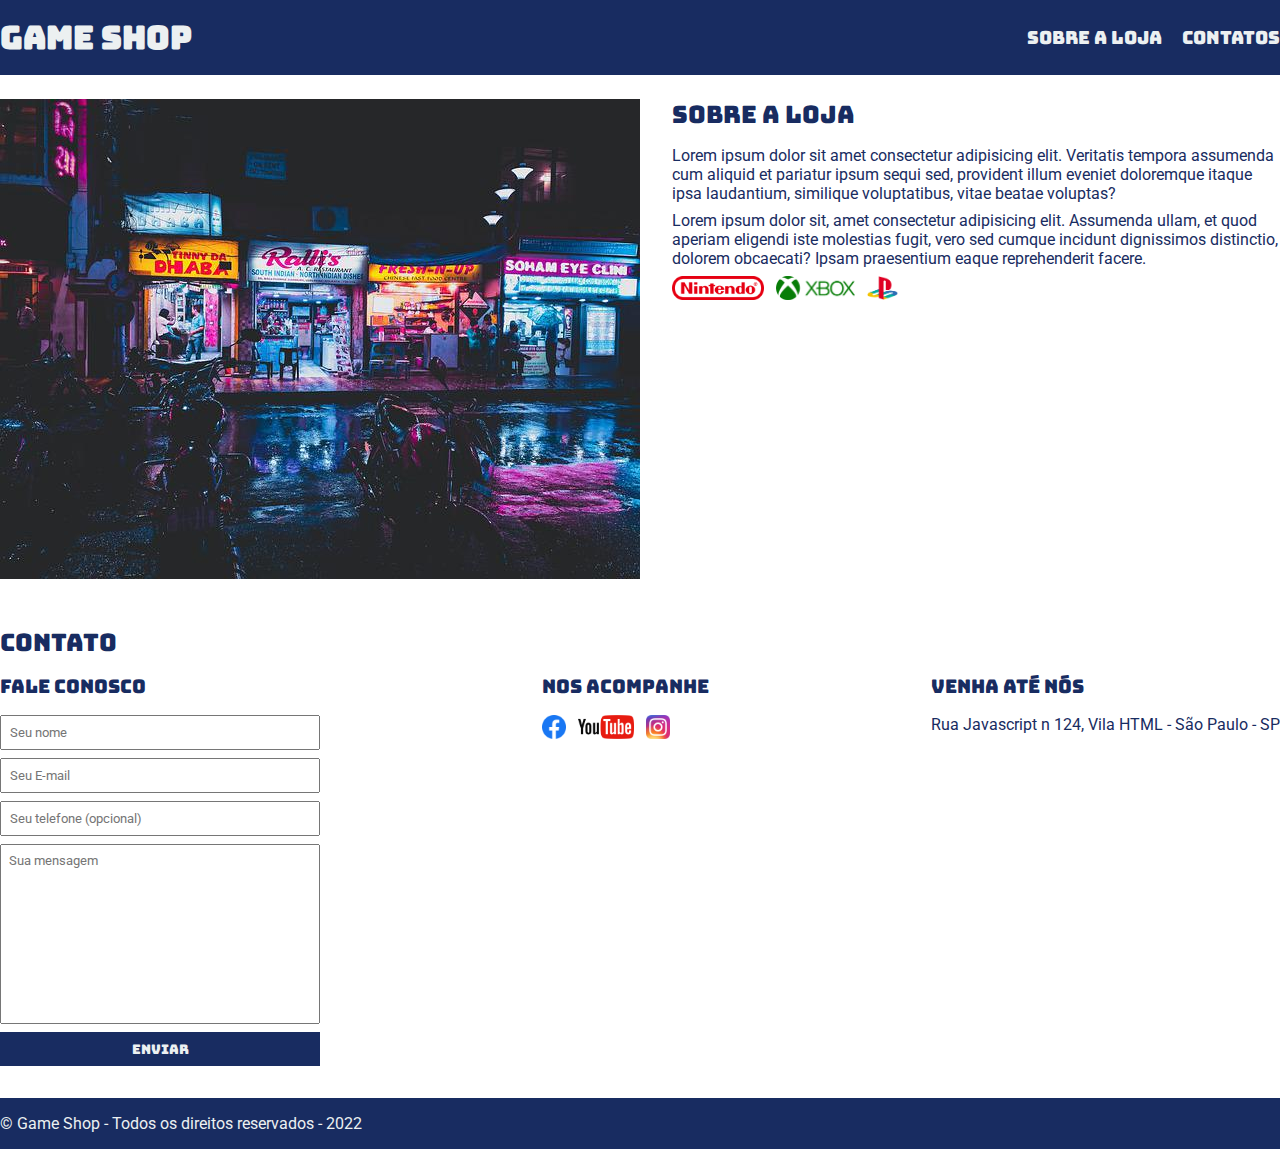
==== index.html @ df537aba "Subindo o código do projeto" ====
<!DOCTYPE html>
<html lang="pt-br">
  <head>
    <meta charset="UTF-8" />
    <meta name="viewport" content="width=device-width, initial-scale=1.0" />
    <link rel="stylesheet" href="./main.css" />
    <link
      href="https://fonts.googleapis.com/css?family=Roboto:100,100italic,300,300italic,regular,italic,500,500italic,700,700italic,900,900italic"
      rel="stylesheet"
    />
    <link
      href="https://fonts.googleapis.com/css?family=Bungee:regular"
      rel="stylesheet"
    />
    <title>Game Shop - A sua loja de games</title>
  </head>
  <body>
    <header>
      <div class="container">
        <h1>Game Shop</h1>
        <nav>
          <ul>
            <li>
              <a href="#about">Sobre a loja</a>
            </li>
            <li>
              <a href="#contact">Contatos</a>
            </li>
          </ul>
        </nav>
      </div>
    </header>
    <section id="about">
      <div class="container">
        <img
          class="store-front"
          src="./images/loja.jpg"
          alt="Fachada da loja Games Shop"
        />
        <div>
          <h2>Sobre a loja</h2>
          <p>
            Lorem ipsum dolor sit amet consectetur adipisicing elit. Veritatis
            tempora assumenda cum aliquid et pariatur ipsum sequi sed, provident
            illum eveniet doloremque itaque ipsa laudantium, similique
            voluptatibus, vitae beatae voluptas?
          </p>
          <p>
            Lorem ipsum dolor sit, amet consectetur adipisicing elit. Assumenda
            ullam, et quod aperiam eligendi iste molestias fugit, vero sed
            cumque incidunt dignissimos distinctio, dolorem obcaecati? Ipsam
            praesentium eaque reprehenderit facere.
          </p>
          <ul class="brands-list">
            <li><img src="./images/nintendo.png" alt="nintendo" /></li>
            <li><img src="./images/xbox.png" alt="xbox" /></li>
            <li><img src="./images/playstation.png" alt="playstation" /></li>
          </ul>
        </div>
      </div>
    </section>
    <section id="contact">
      <div class="container">
        <h2>Contato</h2>
        <div class="contact-methods">
          <div>
            <h3>Fale Conosco</h3>
            <form>
              <input type="text" placeholder="Seu nome" required />
              <input type="email" placeholder="Seu E-mail" required />
              <input type="tel" placeholder="Seu telefone (opcional)" />
              <textarea placeholder="Sua mensagem" required></textarea>
              <button type="submit">Enviar</button>
            </form>
          </div>
          <div>
            <h3>Nos Acompanhe</h3>
            <ul class="social-links">
              <li>
                <a href="#" title="Siga-nos no Facebook">
                  <img src="./images/facebook.png" alt="Logo do Facebook" />
                </a>
              </li>
              <li>
                <a href="#" title="Visite nosso canal no Youtube">
                  <img src="./images/youtube.png" alt="Logo do Youtube" />
                </a>
              </li>
              <li>
                <a href="#" title="Siga-nos no Instagram">
                  <img src="./images/instagram.png" alt="Logo da Instagram" />
                </a>
              </li>
            </ul>
          </div>
          <div>
            <h3>Venha até nós</h3>
            <p>Rua Javascript n 124, Vila HTML - São Paulo - SP</p>
          </div>
        </div>
      </div>
    </section>
    <footer>
      <div class="container">
        <p>
         &copy; Game Shop - Todos os direitos reservados - 2022
        </p>
      </div>
  </body>
</html>
---- main.css ----
*{
    margin: 0;
    padding: 0;
    box-sizing: border-box;
}

header ,
section h2,
section h3,
form button {
    font-family: 'Bungee', cursive;
    font-weight: normal;
}

body, input, textarea {
    font-family: 'Roboto', sans-serif;
}

header {
    padding: 16px 0;
    background-color: #182c61;
    color: #ecf0f1;
}

header nav li {
    display: inline;
    margin-left: 16px;
    font-size: 18px;
}

header nav li a {
    color: #ecf0f1;
    text-decoration: none;
}

.container {
    max-width: 1280px;
    width: 100%;
    margin: 0 auto;
}

header .container,
section .container {
    display: flex;
    align-items: center;
    justify-content: space-between;
}

.brands-list img{
    height: 24px;
}

.brands-list li {
    display: inline;
    margin-right: 8px;
}

section .container {
    align-items: flex-start;
}

section {
    padding: 24px 0;
}

section h2 {
    margin-bottom: 16px;
}

section {
    color: #182c61;
}

section p {
    margin-bottom: 8px;
}

.store-front {
    margin-right: 32px;
}

.social-links img {
    height: 24px;
}

.social-links li {
    display: inline;
    margin-right: 8px;
}

.social-links li a {
    text-decoration: none;
}

#contact .container {
    display: block;
}

.contact-methods {
    display: flex;
    justify-content: space-between;
}

form input,
form textarea,
form button {
    display: block;
    width: 320px;
    margin-bottom: 8px;
    padding: 8px;
}

form textarea {
    resize: none;
    height: 180px;
}

section h3 {
    margin-bottom: 16px;
}

form button {
    background-color: #182c61;
    color: #ecf0f1;
    border: none;
    cursor: pointer;
}

form button:hover {
    background-color: #314e9e;
}

input:focus, textarea:focus {
    outline-color: #182c61;
}

footer {
    background-color: #182c61;
    color: #ecf0f1;
    padding: 16px 0;
}
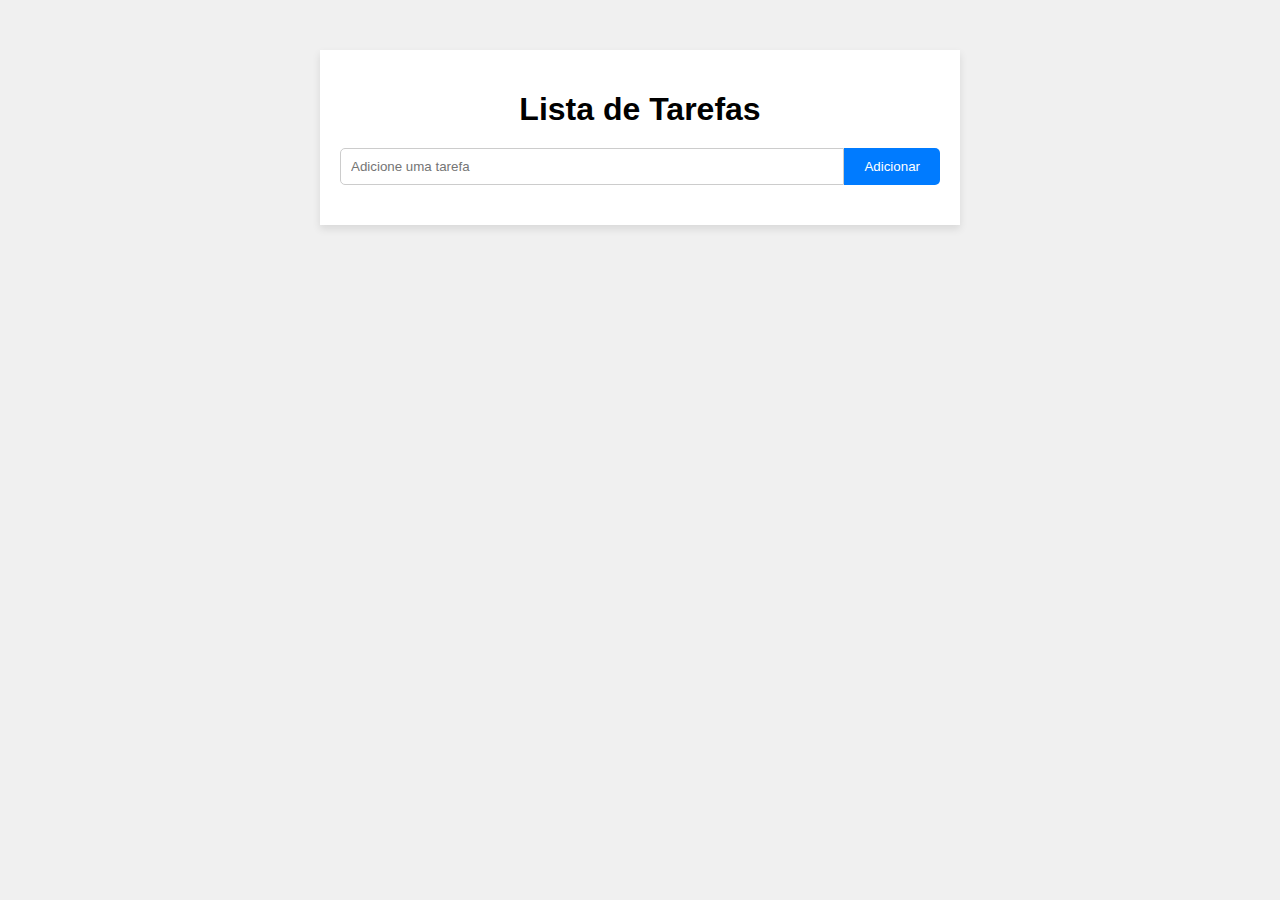
==== commit 1372d491: "chore: Submetendo arquivo" ====
--- a/index.html
+++ b/index.html
@@ -1,110 +1,22 @@
 <!DOCTYPE html>
 <html lang="pt-br">
-  <head>
-    <meta charset="UTF-8" />
-    <meta name="viewport" content="width=device-width, initial-scale=1.0" />
-    <link rel="stylesheet" href="./main.css" />
-    <link
-      href="https://fonts.googleapis.com/css?family=Roboto:100,100italic,300,300italic,regular,italic,500,500italic,700,700italic,900,900italic"
-      rel="stylesheet"
-    />
-    <link
-      href="https://fonts.googleapis.com/css?family=Bungee:regular"
-      rel="stylesheet"
-    />
-    <title>Game Shop - A sua loja de games</title>
-  </head>
-  <body>
-    <header>
-      <div class="container">
-        <h1>Game Shop</h1>
-        <nav>
-          <ul>
-            <li>
-              <a href="#about">Sobre a loja</a>
-            </li>
-            <li>
-              <a href="#contact">Contatos</a>
-            </li>
-          </ul>
-        </nav>
-      </div>
-    </header>
-    <section id="about">
-      <div class="container">
-        <img
-          class="store-front"
-          src="./images/loja.jpg"
-          alt="Fachada da loja Games Shop"
-        />
-        <div>
-          <h2>Sobre a loja</h2>
-          <p>
-            Lorem ipsum dolor sit amet consectetur adipisicing elit. Veritatis
-            tempora assumenda cum aliquid et pariatur ipsum sequi sed, provident
-            illum eveniet doloremque itaque ipsa laudantium, similique
-            voluptatibus, vitae beatae voluptas?
-          </p>
-          <p>
-            Lorem ipsum dolor sit, amet consectetur adipisicing elit. Assumenda
-            ullam, et quod aperiam eligendi iste molestias fugit, vero sed
-            cumque incidunt dignissimos distinctio, dolorem obcaecati? Ipsam
-            praesentium eaque reprehenderit facere.
-          </p>
-          <ul class="brands-list">
-            <li><img src="./images/nintendo.png" alt="nintendo" /></li>
-            <li><img src="./images/xbox.png" alt="xbox" /></li>
-            <li><img src="./images/playstation.png" alt="playstation" /></li>
-          </ul>
-        </div>
-      </div>
-    </section>
-    <section id="contact">
-      <div class="container">
-        <h2>Contato</h2>
-        <div class="contact-methods">
-          <div>
-            <h3>Fale Conosco</h3>
-            <form>
-              <input type="text" placeholder="Seu nome" required />
-              <input type="email" placeholder="Seu E-mail" required />
-              <input type="tel" placeholder="Seu telefone (opcional)" />
-              <textarea placeholder="Sua mensagem" required></textarea>
-              <button type="submit">Enviar</button>
-            </form>
-          </div>
-          <div>
-            <h3>Nos Acompanhe</h3>
-            <ul class="social-links">
-              <li>
-                <a href="#" title="Siga-nos no Facebook">
-                  <img src="./images/facebook.png" alt="Logo do Facebook" />
-                </a>
-              </li>
-              <li>
-                <a href="#" title="Visite nosso canal no Youtube">
-                  <img src="./images/youtube.png" alt="Logo do Youtube" />
-                </a>
-              </li>
-              <li>
-                <a href="#" title="Siga-nos no Instagram">
-                  <img src="./images/instagram.png" alt="Logo da Instagram" />
-                </a>
-              </li>
-            </ul>
-          </div>
-          <div>
-            <h3>Venha até nós</h3>
-            <p>Rua Javascript n 124, Vila HTML - São Paulo - SP</p>
-          </div>
-        </div>
-      </div>
-    </section>
-    <footer>
-      <div class="container">
-        <p>
-         &copy; Game Shop - Todos os direitos reservados - 2022
-        </p>
-      </div>
-  </body>
+<head>
+  <meta charset="UTF-8">
+  <meta name="viewport" content="width=device-width, initial-scale=1.0">
+  <title>Lista de Tarefas</title>
+  <link rel="stylesheet" href="main.css">
+</head>
+<body>
+  <div class="container">
+    <h1>Lista de Tarefas</h1>
+    <form id="task-form">
+      <input type="text" id="task-input" placeholder="Adicione uma tarefa">
+      <button type="submit">Adicionar</button>
+    </form>
+    <ul id="task-list"></ul>
+  </div>
+
+  <script src="https://code.jquery.com/jquery-3.6.0.min.js"></script>
+  <script src="main.js"></script>
+</body>
 </html>
--- a/main.css
+++ b/main.css
@@ -1,141 +1,56 @@
-*{
+body {
+    font-family: Arial, sans-serif;
+    background-color: #f0f0f0;
     margin: 0;
     padding: 0;
-    box-sizing: border-box;
-}
-
-header ,
-section h2,
-section h3,
-form button {
-    font-family: 'Bungee', cursive;
-    font-weight: normal;
-}
-
-body, input, textarea {
-    font-family: 'Roboto', sans-serif;
-}
-
-header {
-    padding: 16px 0;
-    background-color: #182c61;
-    color: #ecf0f1;
-}
-
-header nav li {
-    display: inline;
-    margin-left: 16px;
-    font-size: 18px;
-}
-
-header nav li a {
-    color: #ecf0f1;
-    text-decoration: none;
-}
-
-.container {
-    max-width: 1280px;
-    width: 100%;
-    margin: 0 auto;
-}
-
-header .container,
-section .container {
+  }
+  
+  .container {
+    max-width: 600px;
+    margin: 50px auto;
+    padding: 20px;
+    background-color: #fff;
+    box-shadow: 0 4px 8px rgba(0, 0, 0, 0.1);
+  }
+  
+  h1 {
+    text-align: center;
+    margin-bottom: 20px;
+  }
+  
+  form {
     display: flex;
-    align-items: center;
-    justify-content: space-between;
-}
-
-.brands-list img{
-    height: 24px;
-}
-
-.brands-list li {
-    display: inline;
-    margin-right: 8px;
-}
-
-section .container {
-    align-items: flex-start;
-}
-
-section {
-    padding: 24px 0;
-}
-
-section h2 {
-    margin-bottom: 16px;
-}
-
-section {
-    color: #182c61;
-}
-
-section p {
-    margin-bottom: 8px;
-}
-
-.store-front {
-    margin-right: 32px;
-}
-
-.social-links img {
-    height: 24px;
-}
-
-.social-links li {
-    display: inline;
-    margin-right: 8px;
-}
-
-.social-links li a {
-    text-decoration: none;
-}
-
-#contact .container {
-    display: block;
-}
-
-.contact-methods {
-    display: flex;
-    justify-content: space-between;
-}
-
-form input,
-form textarea,
-form button {
-    display: block;
-    width: 320px;
-    margin-bottom: 8px;
-    padding: 8px;
-}
-
-form textarea {
-    resize: none;
-    height: 180px;
-}
-
-section h3 {
-    margin-bottom: 16px;
-}
-
-form button {
-    background-color: #182c61;
-    color: #ecf0f1;
+    margin-bottom: 20px;
+  }
+  
+  input[type="text"] {
+    flex: 1;
+    padding: 10px;
+    border: 1px solid #ccc;
+    border-radius: 5px 0 0 5px;
+  }
+  
+  button {
+    padding: 10px 20px;
+    background-color: #007bff;
+    color: #fff;
     border: none;
+    border-radius: 0 5px 5px 0;
     cursor: pointer;
-}
-
-form button:hover {
-    background-color: #314e9e;
-}
-
-input:focus, textarea:focus {
-    outline-color: #182c61;
-}
-
-footer {
-    background-color: #182c61;
-    color: #ecf0f1;
-    padding: 16px 0;
-}+  }
+  
+  ul {
+    list-style-type: none;
+    padding: 0;
+  }
+  
+  li {
+    padding: 10px;
+    border-bottom: 1px solid #ccc;
+    cursor: pointer;
+  }
+  
+  li.completed {
+    text-decoration: line-through;
+  }
+  